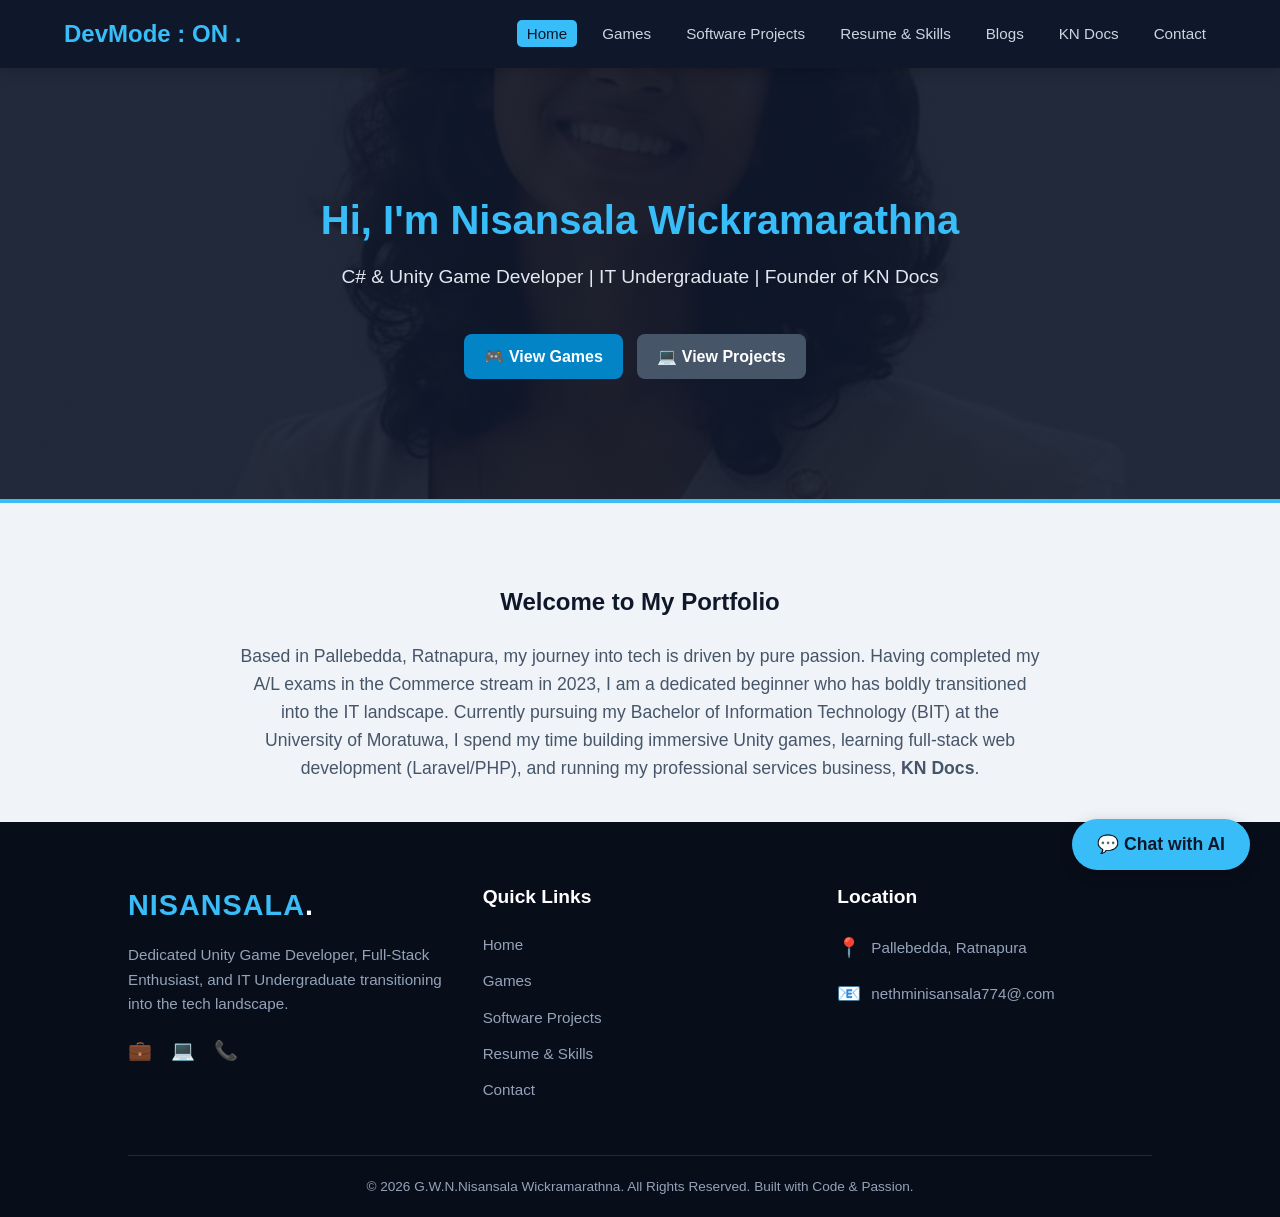
==== index.html @ 27ab781e "myportfolio" ====
<!DOCTYPE html>
<html lang="en">
<head>
    <meta charset="UTF-8">
    <meta name="viewport" content="width=device-width, initial-scale=1.0"> 
    <title>Nisansala | Home</title>
    <link rel="stylesheet" href="style.css">
</head>
<body>
    <nav>
        <div class="logo">DevMode : ON .</div>
        <ul>
            <li><a href="index.html" class="active">Home</a></li>
            <li><a href="games.html">Games</a></li>
            <li><a href="projects.html">Software Projects</a></li>
            <li><a href="skills.html">Resume & Skills</a></li>
            <li><a href="blogs.html">Blogs</a></li>
            <li><a href="kn-docs.html">KN Docs</a></li>
            <li><a href="contact.html">Contact</a></li>
        </ul>
    </nav>

    <div class="page-header" style="padding: 120px 20px; background: linear-gradient(rgba(15, 23, 42, 0.9), rgba(15, 23, 42, 0.9)), url('images/hero-bg.jpg') center/cover;">
        <h1>Hi, I'm Nisansala Wickramarathna</h1>
        <p style="font-size: 1.2rem; max-width: 700px; margin: 0 auto; color: #e2e8f0;">
            C# & Unity Game Developer | IT Undergraduate | Founder of KN Docs
        </p>
        <br>
        <a href="games.html" class="btn">🎮 View Games</a>
        <a href="projects.html" class="btn btn-alt">💻 View Projects</a>
    </div>

    <section style="text-align: center;">
        <h2 style="color: #0f172a; margin-bottom: 20px;">Welcome to My Portfolio</h2>
        <p style="max-width: 800px; margin: 0 auto; color: #475569; font-size: 1.1rem;">
            Based in Pallebedda, Ratnapura, my journey into tech is driven by pure passion. Having completed my A/L exams in the Commerce stream in 2023, I am a dedicated beginner who has boldly transitioned into the IT landscape. Currently pursuing my Bachelor of Information Technology (BIT) at the University of Moratuwa, I spend my time building immersive Unity games, learning full-stack web development (Laravel/PHP), and running my professional services business, <strong>KN Docs</strong>.
        </p>
    </section>

   <footer>
        <div class="footer-container">
            
            <div class="footer-col">
                <div class="footer-logo">NISANSALA<span>.</span></div>
                <p>Dedicated Unity Game Developer, Full-Stack Enthusiast, and IT Undergraduate transitioning into the tech landscape.</p>
                <div class="footer-socials">
                    <a href="www.linkedin.com/in/n-wickramarathna2004" target="_blank" title="LinkedIn">💼</a>
                    <a href="github.com/NethmiNisansalaWickramarathna" target="_blank" title="GitHub">💻</a>
                    <a href="tel:+94704459465" title="Call">📞</a>
                </div>
            </div>

            <div class="footer-col">
                <h3>Quick Links</h3>
                <ul>
                    <li><a href="index.html">Home</a></li>
                    <li><a href="games.html">Games</a></li>
                    <li><a href="projects.html">Software Projects</a></li>
                    <li><a href="skills.html">Resume & Skills</a></li>
                    <li><a href="contact.html">Contact</a></li>
                </ul>
            </div>

            <div class="footer-col">
                <h3>Location</h3>
                <ul>
                    <li style="display: flex; align-items: center; margin-bottom: 15px;">
                        <span style="color: #38bdf8; margin-right: 10px; font-size: 1.2rem;">📍</span> Pallebedda, Ratnapura
                    </li>
                    <li style="display: flex; align-items: center;">
                        <span style="color: #38bdf8; margin-right: 10px; font-size: 1.2rem;">📧</span> nethminisansala774@.com
                    </li>
                </ul>
            </div>
            
        </div>

        <div class="footer-bottom">
            &copy; 2026 G.W.N.Nisansala Wickramarathna. All Rights Reserved. Built with Code & Passion.
        </div>
    </footer>

    <script src="chatbot.js"></script>
 
</body>
</html>
---- style.css ----
* { margin: 0; padding: 0; box-sizing: border-box; font-family: 'Poppins', sans-serif; }

body { 
    background-color: #f0f4f8; 
    color: #334155; 
    line-height: 1.6; 
    /* අලුතින් එකතු කරන කොටස - මේකෙන් සුදු ඉඩ නැති කරනවා */
    display: flex;
    flex-direction: column;
    min-height: 100vh;
}

/* Navigation Menu */
nav { display: flex; justify-content: space-between; align-items: center; padding: 15px 5%; background: #0f172a; color: white; position: sticky; top: 0; z-index: 1000; box-shadow: 0 4px 10px rgba(0,0,0,0.15); }
nav .logo { font-size: 1.5rem; font-weight: bold; color: #38bdf8; }
nav ul { display: flex; list-style: none; flex-wrap: wrap; }
nav ul li { margin-left: 15px; }
nav ul li a { color: #cbd5e1; text-decoration: none; font-weight: 500; transition: 0.3s; padding: 5px 10px; border-radius: 5px; font-size: 0.95rem; }
nav ul li a:hover, nav ul li a.active { background: #38bdf8; color: #0f172a; }

/* Headers and Sections */
.page-header { background: #1e293b; padding: 60px 20px; text-align: center; color: white; margin-bottom: 40px; border-bottom: 4px solid #38bdf8; }
.page-header h1 { font-size: 2.5rem; color: #38bdf8; margin-bottom: 10px; }
section { padding: 40px 10%; max-width: 1400px; margin: 0 auto; }
.grid { display: grid; grid-template-columns: repeat(auto-fit, minmax(320px, 1fr)); gap: 30px; }

/* Cards (Projects, Games, Blogs) */
.card { background: white; border-radius: 12px; overflow: hidden; box-shadow: 0 4px 15px rgba(0,0,0,0.05); transition: 0.3s; border-top: 4px solid #0284c7; }
.card:hover { transform: translateY(-5px); box-shadow: 0 10px 25px rgba(0,0,0,0.1); }
.card video, .card img { width: 100%; height: 200px; object-fit: cover; border-bottom: 1px solid #e2e8f0; }
.card-content { padding: 25px; }
.card-content h3 { color: #0f172a; margin-bottom: 10px; }

/* Image Gallery */
.ss-gallery { display: flex; gap: 10px; margin: 15px 0; overflow-x: auto; padding-bottom: 10px; }
.ss-gallery img { height: 120px; width: auto; border-radius: 8px; border: 1px solid #e2e8f0; }

/* Buttons */
.btn { display: inline-block; padding: 10px 20px; background: #0284c7; color: white; text-decoration: none; border-radius: 8px; font-weight: 600; transition: 0.3s; margin-top: 15px; margin-right: 10px; }
.btn:hover { opacity: 0.9; }
.btn-alt { background: #475569; }
.btn-whatsapp { background: #25D366; }
.btn-youtube { background: #ff0000; }
.btn-itch { background: #fa5c5c; }

/* Contact and CV */
.contact-grid { 
    display: grid; 
    grid-template-columns: repeat(3, 1fr); 
    gap: 30px; 
    text-align: center; 
    align-items: start;
}

/* Mobile Responsive */
@media (max-width: 768px) {
    .contact-grid {
        grid-template-columns: 1fr; 
    }
}

.contact-item { background: white; padding: 30px; border-radius: 10px; box-shadow: 0 4px 10px rgba(0,0,0,0.05); border-bottom: 4px solid #38bdf8; }
.cv-container { width: 100%; height: 70vh; border: 2px solid #cbd5e1; border-radius: 10px; overflow: hidden; box-shadow: 0 10px 30px rgba(0,0,0,0.1); margin-top: 20px; }

/* --- New Professional Footer --- */
footer {
    background: #080d1a;
    color: #94a3b8;
    padding: 60px 10% 20px 10%;
    margin-top: auto; /* මේකෙන් Footer එක යටටම තල්ලු කරනවා */
    font-size: 0.95rem;
}

.footer-container {
    display: grid;
    grid-template-columns: repeat(auto-fit, minmax(250px, 1fr));
    gap: 40px;
    margin-bottom: 40px;
}

.footer-col h3 {
    color: #ffffff;
    margin-bottom: 20px;
    font-size: 1.2rem;
}

.footer-logo {
    font-size: 1.8rem;
    font-weight: 900;
    color: #38bdf8;
    margin-bottom: 15px;
    display: inline-block;
    letter-spacing: 1px;
}
.footer-logo span {
    color: #ffffff;
}

.footer-col p {
    margin-bottom: 20px;
    line-height: 1.6;
}

.footer-socials a {
    color: #94a3b8;
    font-size: 1.2rem;
    margin-right: 15px;
    text-decoration: none;
    transition: 0.3s;
}
.footer-socials a:hover {
    color: #38bdf8;
}

.footer-col ul {
    list-style: none;
}

.footer-col ul li {
    margin-bottom: 12px;
}

.footer-col ul li a {
    color: #94a3b8;
    text-decoration: none;
    transition: 0.3s;
}

.footer-col ul li a:hover {
    color: #38bdf8;
    padding-left: 5px; /* Mouse එක ගෙනිච්චම පොඩ්ඩක් ඉස්සරහට එන ලස්සන effect එකක් */
}

.footer-bottom {
    text-align: center;
    padding-top: 20px;
    border-top: 1px solid #1e293b;
    font-size: 0.85rem;
}

/* --- AI Chatbot Styles --- */
.chat-btn { position: fixed; bottom: 30px; right: 30px; background: #38bdf8; color: #0f172a; border: none; padding: 15px 25px; border-radius: 50px; font-size: 1.1rem; font-weight: bold; cursor: pointer; box-shadow: 0 4px 15px rgba(0,0,0,0.2); z-index: 1001; transition: 0.3s; }
.chat-btn:hover { transform: scale(1.05); background: #0284c7; color: white; }

.chat-popup { display: none; position: fixed; bottom: 90px; right: 30px; width: 320px; background: white; border-radius: 12px; box-shadow: 0 5px 25px rgba(0,0,0,0.2); z-index: 1001; overflow: hidden; flex-direction: column; border: 1px solid #e2e8f0; }
.chat-header { background: #0f172a; color: white; padding: 15px; font-weight: bold; display: flex; justify-content: space-between; align-items: center; }
.chat-header button { background: transparent; border: none; color: white; cursor: pointer; font-size: 1.2rem; }

.chat-box { height: 320px; padding: 15px; overflow-y: auto; display: flex; flex-direction: column; gap: 10px; background: #f0f4f8; }
.chat-msg { max-width: 85%; padding: 12px 15px; border-radius: 15px; font-size: 0.9rem; line-height: 1.4; }
.bot-msg { background: white; color: #334155; align-self: flex-start; border-bottom-left-radius: 2px; box-shadow: 0 2px 5px rgba(0,0,0,0.05); }
.user-msg { background: #38bdf8; color: #0f172a; align-self: flex-end; border-bottom-right-radius: 2px; font-weight: 500; }

.chat-input-area { display: flex; padding: 15px; background: white; border-top: 1px solid #e2e8f0; }
.chat-input-area input { flex: 1; padding: 10px 15px; border: 1px solid #cbd5e1; border-radius: 20px; outline: none; font-family: 'Poppins', sans-serif; }
.chat-input-area button { background: #0f172a; color: white; border: none; padding: 8px 18px; margin-left: 10px; border-radius: 20px; cursor: pointer; font-weight: bold; transition: 0.3s; }
.chat-input-area button:hover { background: #0284c7; }

/* --- Project Filter Buttons --- */
.filter-container {
    display: flex;
    justify-content: center;
    gap: 15px;
    flex-wrap: wrap;
    margin-bottom: 40px;
}

.filter-btn {
    padding: 8px 25px;
    background: transparent;
    border: 2px solid #38bdf8;
    color: #0f172a;
    border-radius: 25px;
    cursor: pointer;
    font-weight: 600;
    transition: 0.3s;
    font-size: 0.95rem;
}

.filter-btn:hover, .filter-btn.active {
    background: #38bdf8;
    color: #0f172a;
}

/* හැංගෙන Projects වලට */
.project-card.hide {
    display: none;
}
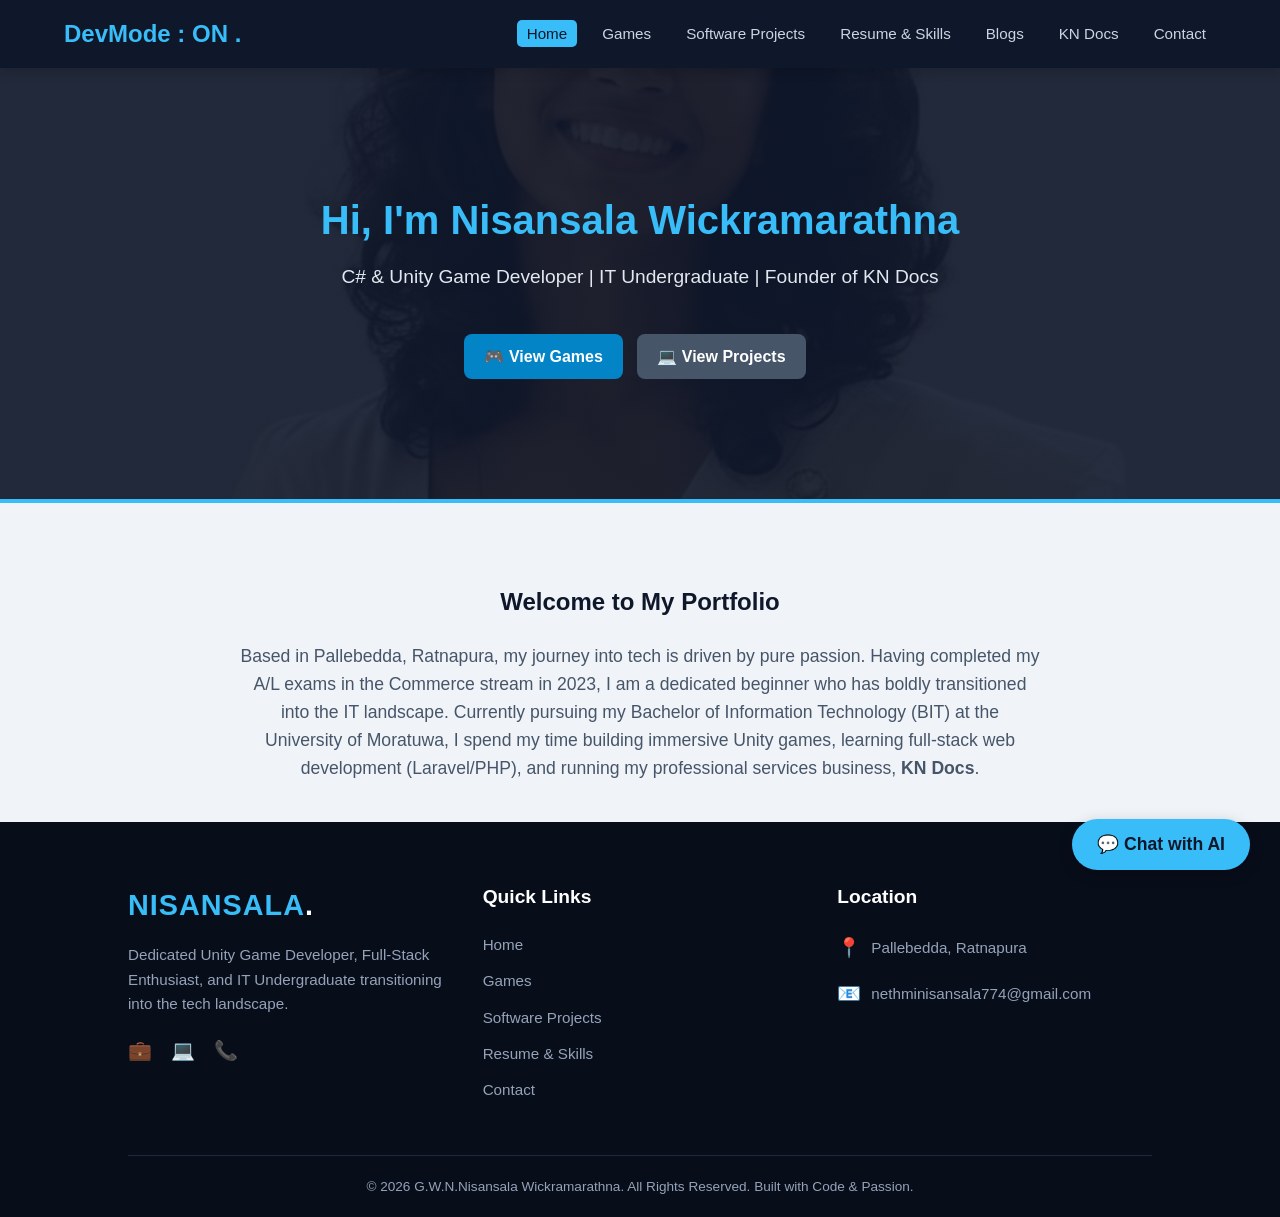
==== commit 03a520c6: "Update index.html" ====
--- a/index.html
+++ b/index.html
@@ -3,7 +3,7 @@
 <head>
     <meta charset="UTF-8">
     <meta name="viewport" content="width=device-width, initial-scale=1.0"> 
-    <title>Nisansala | Home</title>
+    <title>Nisansala Wickramarathna | Home</title>
     <link rel="stylesheet" href="style.css">
 </head>
 <body>
@@ -68,7 +68,7 @@
                         <span style="color: #38bdf8; margin-right: 10px; font-size: 1.2rem;">📍</span> Pallebedda, Ratnapura
                     </li>
                     <li style="display: flex; align-items: center;">
-                        <span style="color: #38bdf8; margin-right: 10px; font-size: 1.2rem;">📧</span> nethminisansala774@.com
+                        <span style="color: #38bdf8; margin-right: 10px; font-size: 1.2rem;">📧</span> nethminisansala774@gmail.com
                     </li>
                 </ul>
             </div>
@@ -83,4 +83,4 @@
     <script src="chatbot.js"></script>
  
 </body>
-</html>+</html>
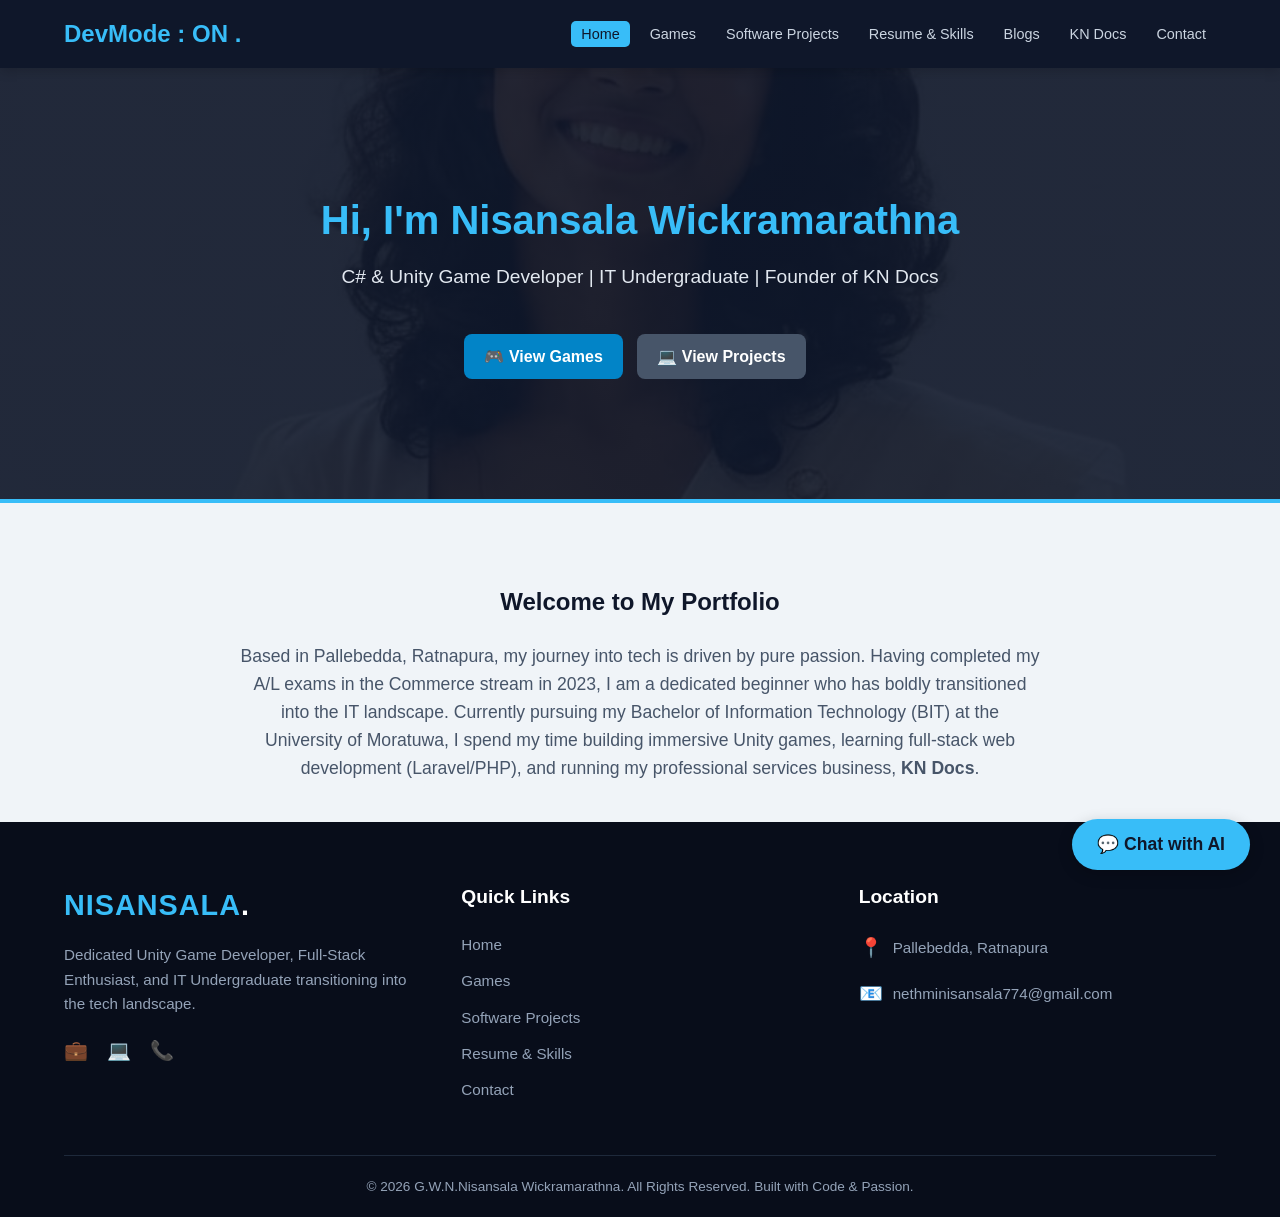
==== commit 26749b43: "Update index.html" ====
--- a/index.html
+++ b/index.html
@@ -44,8 +44,8 @@
                 <div class="footer-logo">NISANSALA<span>.</span></div>
                 <p>Dedicated Unity Game Developer, Full-Stack Enthusiast, and IT Undergraduate transitioning into the tech landscape.</p>
                 <div class="footer-socials">
-                    <a href="www.linkedin.com/in/n-wickramarathna2004" target="_blank" title="LinkedIn">💼</a>
-                    <a href="github.com/NethmiNisansalaWickramarathna" target="_blank" title="GitHub">💻</a>
+                    <a href="https://www.linkedin.com/in/n-wickramarathna2004" target="_blank" title="LinkedIn">💼</a>
+                    <a href="https://github.com/NethmiNisansalaWickramarathna" target="_blank" title="GitHub">💻</a>
                     <a href="tel:+94704459465" title="Call">📞</a>
                 </div>
             </div>
--- a/style.css
+++ b/style.css
@@ -1,188 +1,612 @@
-* { margin: 0; padding: 0; box-sizing: border-box; font-family: 'Poppins', sans-serif; }
+/* =========================================
+   BASE RESET & FONTS
+   ========================================= */
+* { 
+    margin: 0; 
+    padding: 0; 
+    box-sizing: border-box; 
+    font-family: 'Poppins', sans-serif; 
+}
+
+html, body {
+    overflow-x: hidden;
+    width: 100%;
+}
 
 body { 
     background-color: #f0f4f8; 
     color: #334155; 
     line-height: 1.6; 
-    /* අලුතින් එකතු කරන කොටස - මේකෙන් සුදු ඉඩ නැති කරනවා */
     display: flex;
     flex-direction: column;
     min-height: 100vh;
 }
 
-/* Navigation Menu */
-nav { display: flex; justify-content: space-between; align-items: center; padding: 15px 5%; background: #0f172a; color: white; position: sticky; top: 0; z-index: 1000; box-shadow: 0 4px 10px rgba(0,0,0,0.15); }
-nav .logo { font-size: 1.5rem; font-weight: bold; color: #38bdf8; }
-nav ul { display: flex; list-style: none; flex-wrap: wrap; }
-nav ul li { margin-left: 15px; }
-nav ul li a { color: #cbd5e1; text-decoration: none; font-weight: 500; transition: 0.3s; padding: 5px 10px; border-radius: 5px; font-size: 0.95rem; }
-nav ul li a:hover, nav ul li a.active { background: #38bdf8; color: #0f172a; }
-
-/* Headers and Sections */
-.page-header { background: #1e293b; padding: 60px 20px; text-align: center; color: white; margin-bottom: 40px; border-bottom: 4px solid #38bdf8; }
-.page-header h1 { font-size: 2.5rem; color: #38bdf8; margin-bottom: 10px; }
-section { padding: 40px 10%; max-width: 1400px; margin: 0 auto; }
-.grid { display: grid; grid-template-columns: repeat(auto-fit, minmax(320px, 1fr)); gap: 30px; }
-
-/* Cards (Projects, Games, Blogs) */
-.card { background: white; border-radius: 12px; overflow: hidden; box-shadow: 0 4px 15px rgba(0,0,0,0.05); transition: 0.3s; border-top: 4px solid #0284c7; }
-.card:hover { transform: translateY(-5px); box-shadow: 0 10px 25px rgba(0,0,0,0.1); }
-.card video, .card img { width: 100%; height: 200px; object-fit: cover; border-bottom: 1px solid #e2e8f0; }
-.card-content { padding: 25px; }
-.card-content h3 { color: #0f172a; margin-bottom: 10px; }
-
-/* Image Gallery */
-.ss-gallery { display: flex; gap: 10px; margin: 15px 0; overflow-x: auto; padding-bottom: 10px; }
-.ss-gallery img { height: 120px; width: auto; border-radius: 8px; border: 1px solid #e2e8f0; }
-
-/* Buttons */
-.btn { display: inline-block; padding: 10px 20px; background: #0284c7; color: white; text-decoration: none; border-radius: 8px; font-weight: 600; transition: 0.3s; margin-top: 15px; margin-right: 10px; }
-.btn:hover { opacity: 0.9; }
+/* =========================================
+   NAVIGATION
+   ========================================= */
+nav { 
+    display: flex; 
+    justify-content: space-between; 
+    align-items: center; 
+    padding: 15px 5%; 
+    background: #0f172a; 
+    color: white; 
+    position: sticky; 
+    top: 0; 
+    z-index: 1000; 
+    box-shadow: 0 4px 10px rgba(0,0,0,0.15); 
+}
+nav .logo { 
+    font-size: 1.5rem; 
+    font-weight: bold; 
+    color: #38bdf8; 
+    flex-shrink: 0;
+}
+nav ul { 
+    display: flex; 
+    list-style: none; 
+    flex-wrap: wrap; 
+    gap: 5px;
+}
+nav ul li { 
+    margin-left: 5px; 
+}
+nav ul li a { 
+    color: #cbd5e1; 
+    text-decoration: none; 
+    font-weight: 500; 
+    transition: 0.3s; 
+    padding: 5px 10px; 
+    border-radius: 5px; 
+    font-size: 0.9rem; 
+    white-space: nowrap;
+}
+nav ul li a:hover, 
+nav ul li a.active { 
+    background: #38bdf8; 
+    color: #0f172a; 
+}
+
+/* =========================================
+   PAGE HEADER
+   ========================================= */
+.page-header { 
+    background: #1e293b; 
+    padding: 60px 20px; 
+    text-align: center; 
+    color: white; 
+    margin-bottom: 40px; 
+    border-bottom: 4px solid #38bdf8; 
+}
+.page-header h1 { 
+    font-size: 2.5rem; 
+    color: #38bdf8; 
+    margin-bottom: 10px; 
+}
+
+/* =========================================
+   SECTIONS & GRID
+   ========================================= */
+section { 
+    padding: 40px 5%; 
+    width: 100%;
+    max-width: 1400px; 
+    margin: 0 auto; 
+    box-sizing: border-box;
+}
+
+.grid { 
+    display: grid; 
+    grid-template-columns: repeat(auto-fit, minmax(300px, 1fr)); 
+    gap: 30px; 
+}
+
+/* =========================================
+   CARDS
+   ========================================= */
+.card { 
+    background: white; 
+    border-radius: 12px; 
+    overflow: hidden; 
+    box-shadow: 0 4px 15px rgba(0,0,0,0.05); 
+    transition: transform 0.3s, box-shadow 0.3s; 
+    border-top: 4px solid #0284c7; 
+    width: 100%;
+}
+.card:hover { 
+    transform: translateY(-5px); 
+    box-shadow: 0 10px 25px rgba(0,0,0,0.1); 
+}
+.card video, 
+.card img { 
+    width: 100%; 
+    height: 200px; 
+    object-fit: cover; 
+    border-bottom: 1px solid #e2e8f0; 
+    display: block;
+}
+.card-content { 
+    padding: 25px; 
+}
+.card-content h3 { 
+    color: #0f172a; 
+    margin-bottom: 10px; 
+}
+
+/* =========================================
+   IMAGE GALLERY
+   ========================================= */
+.ss-gallery { 
+    display: flex; 
+    gap: 10px; 
+    margin: 15px 0; 
+    overflow-x: auto; 
+    padding-bottom: 10px; 
+    -webkit-overflow-scrolling: touch;
+}
+.ss-gallery img { 
+    height: 120px; 
+    width: auto; 
+    flex-shrink: 0;
+    border-radius: 8px; 
+    border: 1px solid #e2e8f0; 
+}
+
+/* =========================================
+   BUTTONS
+   ========================================= */
+.btn { 
+    display: inline-block; 
+    padding: 10px 20px; 
+    background: #0284c7; 
+    color: white; 
+    text-decoration: none; 
+    border-radius: 8px; 
+    font-weight: 600; 
+    transition: 0.3s; 
+    margin-top: 15px; 
+    margin-right: 10px; 
+}
+.btn:hover { 
+    opacity: 0.85; 
+    transform: translateY(-1px);
+}
 .btn-alt { background: #475569; }
 .btn-whatsapp { background: #25D366; }
 .btn-youtube { background: #ff0000; }
 .btn-itch { background: #fa5c5c; }
 
-/* Contact and CV */
+/* =========================================
+   CONTACT PAGE
+   ========================================= */
 .contact-grid { 
     display: grid; 
     grid-template-columns: repeat(3, 1fr); 
     gap: 30px; 
-    text-align: center; 
-    align-items: start;
-}
-
-/* Mobile Responsive */
-@media (max-width: 768px) {
-    .contact-grid {
-        grid-template-columns: 1fr; 
-    }
-}
-
-.contact-item { background: white; padding: 30px; border-radius: 10px; box-shadow: 0 4px 10px rgba(0,0,0,0.05); border-bottom: 4px solid #38bdf8; }
-.cv-container { width: 100%; height: 70vh; border: 2px solid #cbd5e1; border-radius: 10px; overflow: hidden; box-shadow: 0 10px 30px rgba(0,0,0,0.1); margin-top: 20px; }
-
-/* --- New Professional Footer --- */
+    width: 100%;
+    box-sizing: border-box;
+}
+
+.contact-item { 
+    background: white; 
+    padding: 30px; 
+    border-radius: 10px; 
+    box-shadow: 0 4px 10px rgba(0,0,0,0.05); 
+    border-bottom: 4px solid #38bdf8;
+    word-wrap: break-word;
+    overflow-wrap: break-word;
+    min-width: 0; /* FIX: grid item overflow prevent karanawa */
+}
+
+/* All text inside contact items wrap properly */
+.contact-item * {
+    word-wrap: break-word;
+    overflow-wrap: break-word;
+    max-width: 100%;
+}
+
+/* =========================================
+   CV / RESUME
+   ========================================= */
+.cv-container { 
+    width: 100%; 
+    height: 70vh; 
+    border: 2px solid #cbd5e1; 
+    border-radius: 10px; 
+    overflow: hidden; 
+    box-shadow: 0 10px 30px rgba(0,0,0,0.1); 
+    margin-top: 20px; 
+}
+
+/* =========================================
+   FOOTER
+   ========================================= */
 footer {
     background: #080d1a;
     color: #94a3b8;
-    padding: 60px 10% 20px 10%;
-    margin-top: auto; /* මේකෙන් Footer එක යටටම තල්ලු කරනවා */
+    padding: 60px 5% 20px 5%;
+    margin-top: auto;
     font-size: 0.95rem;
+    width: 100%;
+    box-sizing: border-box;
 }
 
 .footer-container {
     display: grid;
-    grid-template-columns: repeat(auto-fit, minmax(250px, 1fr));
+    grid-template-columns: repeat(3, 1fr);
     gap: 40px;
     margin-bottom: 40px;
-}
-
-.footer-col h3 {
-    color: #ffffff;
-    margin-bottom: 20px;
-    font-size: 1.2rem;
-}
-
-.footer-logo {
-    font-size: 1.8rem;
-    font-weight: 900;
-    color: #38bdf8;
-    margin-bottom: 15px;
-    display: inline-block;
-    letter-spacing: 1px;
-}
-.footer-logo span {
-    color: #ffffff;
-}
-
-.footer-col p {
-    margin-bottom: 20px;
-    line-height: 1.6;
-}
-
-.footer-socials a {
-    color: #94a3b8;
-    font-size: 1.2rem;
-    margin-right: 15px;
-    text-decoration: none;
-    transition: 0.3s;
-}
-.footer-socials a:hover {
-    color: #38bdf8;
-}
-
-.footer-col ul {
-    list-style: none;
-}
-
-.footer-col ul li {
-    margin-bottom: 12px;
-}
-
-.footer-col ul li a {
-    color: #94a3b8;
-    text-decoration: none;
-    transition: 0.3s;
-}
-
-.footer-col ul li a:hover {
-    color: #38bdf8;
-    padding-left: 5px; /* Mouse එක ගෙනිච්චම පොඩ්ඩක් ඉස්සරහට එන ලස්සන effect එකක් */
-}
-
-.footer-bottom {
-    text-align: center;
-    padding-top: 20px;
-    border-top: 1px solid #1e293b;
-    font-size: 0.85rem;
-}
-
-/* --- AI Chatbot Styles --- */
-.chat-btn { position: fixed; bottom: 30px; right: 30px; background: #38bdf8; color: #0f172a; border: none; padding: 15px 25px; border-radius: 50px; font-size: 1.1rem; font-weight: bold; cursor: pointer; box-shadow: 0 4px 15px rgba(0,0,0,0.2); z-index: 1001; transition: 0.3s; }
-.chat-btn:hover { transform: scale(1.05); background: #0284c7; color: white; }
-
-.chat-popup { display: none; position: fixed; bottom: 90px; right: 30px; width: 320px; background: white; border-radius: 12px; box-shadow: 0 5px 25px rgba(0,0,0,0.2); z-index: 1001; overflow: hidden; flex-direction: column; border: 1px solid #e2e8f0; }
-.chat-header { background: #0f172a; color: white; padding: 15px; font-weight: bold; display: flex; justify-content: space-between; align-items: center; }
-.chat-header button { background: transparent; border: none; color: white; cursor: pointer; font-size: 1.2rem; }
-
-.chat-box { height: 320px; padding: 15px; overflow-y: auto; display: flex; flex-direction: column; gap: 10px; background: #f0f4f8; }
-.chat-msg { max-width: 85%; padding: 12px 15px; border-radius: 15px; font-size: 0.9rem; line-height: 1.4; }
-.bot-msg { background: white; color: #334155; align-self: flex-start; border-bottom-left-radius: 2px; box-shadow: 0 2px 5px rgba(0,0,0,0.05); }
-.user-msg { background: #38bdf8; color: #0f172a; align-self: flex-end; border-bottom-right-radius: 2px; font-weight: 500; }
-
-.chat-input-area { display: flex; padding: 15px; background: white; border-top: 1px solid #e2e8f0; }
-.chat-input-area input { flex: 1; padding: 10px 15px; border: 1px solid #cbd5e1; border-radius: 20px; outline: none; font-family: 'Poppins', sans-serif; }
-.chat-input-area button { background: #0f172a; color: white; border: none; padding: 8px 18px; margin-left: 10px; border-radius: 20px; cursor: pointer; font-weight: bold; transition: 0.3s; }
-.chat-input-area button:hover { background: #0284c7; }
-
-/* --- Project Filter Buttons --- */
-.filter-container {
-    display: flex;
-    justify-content: center;
-    gap: 15px;
-    flex-wrap: wrap;
-    margin-bottom: 40px;
-}
-
-.filter-btn {
-    padding: 8px 25px;
-    background: transparent;
-    border: 2px solid #38bdf8;
-    color: #0f172a;
-    border-radius: 25px;
-    cursor: pointer;
-    font-weight: 600;
-    transition: 0.3s;
-    font-size: 0.95rem;
-}
-
-.filter-btn:hover, .filter-btn.active {
-    background: #38bdf8;
-    color: #0f172a;
-}
-
-/* හැංගෙන Projects වලට */
-.project-card.hide {
-    display: none;
-}+    width: 100%;
+    box-sizing: border-box;
+}
+
+.footer-col h3 { 
+    color: #ffffff; 
+    margin-bottom: 20px; 
+    font-size: 1.2rem; 
+}
+.footer-logo { 
+    font-size: 1.8rem; 
+    font-weight: 900; 
+    color: #38bdf8; 
+    margin-bottom: 15px; 
+    display: inline-block; 
+    letter-spacing: 1px; 
+}
+.footer-logo span { 
+    color: #ffffff; 
+}
+.footer-col p { 
+    margin-bottom: 20px; 
+    line-height: 1.6; 
+    word-wrap: break-word;
+    overflow-wrap: break-word;
+}
+.footer-socials a { 
+    color: #94a3b8; 
+    font-size: 1.2rem; 
+    margin-right: 15px; 
+    text-decoration: none; 
+    transition: 0.3s; 
+}
+.footer-socials a:hover { 
+    color: #38bdf8; 
+}
+.footer-col ul { 
+    list-style: none; 
+}
+.footer-col ul li { 
+    margin-bottom: 12px; 
+}
+.footer-col ul li a { 
+    color: #94a3b8; 
+    text-decoration: none; 
+    transition: color 0.3s, padding-left 0.3s; 
+}
+.footer-col ul li a:hover { 
+    color: #38bdf8; 
+    padding-left: 5px; 
+}
+.footer-bottom { 
+    text-align: center; 
+    padding-top: 20px; 
+    border-top: 1px solid #1e293b; 
+    font-size: 0.85rem; 
+}
+
+/* =========================================
+   AI CHATBOT
+   ========================================= */
+.chat-btn { 
+    position: fixed; 
+    bottom: 30px; 
+    right: 30px; 
+    background: #38bdf8; 
+    color: #0f172a; 
+    border: none; 
+    padding: 15px 25px; 
+    border-radius: 50px; 
+    font-size: 1.1rem; 
+    font-weight: bold; 
+    cursor: pointer; 
+    box-shadow: 0 4px 15px rgba(0,0,0,0.2); 
+    z-index: 1001; 
+    transition: 0.3s; 
+}
+.chat-btn:hover { 
+    transform: scale(1.05); 
+    background: #0284c7; 
+    color: white; 
+}
+
+.chat-popup { 
+    display: none; 
+    position: fixed; 
+    bottom: 90px; 
+    right: 30px; 
+    width: 320px; 
+    background: white; 
+    border-radius: 12px; 
+    box-shadow: 0 5px 25px rgba(0,0,0,0.2); 
+    z-index: 1001; 
+    overflow: hidden; 
+    flex-direction: column; 
+    border: 1px solid #e2e8f0; 
+}
+.chat-header { 
+    background: #0f172a; 
+    color: white; 
+    padding: 15px; 
+    font-weight: bold; 
+    display: flex; 
+    justify-content: space-between; 
+    align-items: center; 
+}
+.chat-header button { 
+    background: transparent; 
+    border: none; 
+    color: white; 
+    cursor: pointer; 
+    font-size: 1.2rem; 
+}
+
+.chat-box { 
+    height: 320px; 
+    padding: 15px; 
+    overflow-y: auto; 
+    display: flex; 
+    flex-direction: column; 
+    gap: 10px; 
+    background: #f0f4f8; 
+}
+.chat-msg { 
+    max-width: 85%; 
+    padding: 12px 15px; 
+    border-radius: 15px; 
+    font-size: 0.9rem; 
+    line-height: 1.4; 
+    word-wrap: break-word;
+    overflow-wrap: break-word;
+}
+.bot-msg { 
+    background: white; 
+    color: #334155; 
+    align-self: flex-start; 
+    border-bottom-left-radius: 2px; 
+    box-shadow: 0 2px 5px rgba(0,0,0,0.05); 
+}
+.user-msg { 
+    background: #38bdf8; 
+    color: #0f172a; 
+    align-self: flex-end; 
+    border-bottom-right-radius: 2px; 
+    font-weight: 500; 
+}
+
+.chat-input-area { 
+    display: flex; 
+    padding: 15px; 
+    background: white; 
+    border-top: 1px solid #e2e8f0; 
+}
+.chat-input-area input { 
+    flex: 1; 
+    padding: 10px 15px; 
+    border: 1px solid #cbd5e1; 
+    border-radius: 20px; 
+    outline: none; 
+    font-family: 'Poppins', sans-serif; 
+    min-width: 0; /* FIX: input overflow prevent */
+}
+.chat-input-area button { 
+    background: #0f172a; 
+    color: white; 
+    border: none; 
+    padding: 8px 18px; 
+    margin-left: 10px; 
+    border-radius: 20px; 
+    cursor: pointer; 
+    font-weight: bold; 
+    transition: 0.3s; 
+    flex-shrink: 0;
+}
+.chat-input-area button:hover { 
+    background: #0284c7; 
+}
+
+/* =========================================
+   PROJECT FILTER BUTTONS
+   ========================================= */
+.filter-container { 
+    display: flex; 
+    justify-content: center; 
+    gap: 15px; 
+    flex-wrap: wrap; 
+    margin-bottom: 40px; 
+}
+.filter-btn { 
+    padding: 8px 25px; 
+    background: transparent; 
+    border: 2px solid #38bdf8; 
+    color: #0f172a; 
+    border-radius: 25px; 
+    cursor: pointer; 
+    font-weight: 600; 
+    transition: 0.3s; 
+    font-size: 0.95rem; 
+}
+.filter-btn:hover, 
+.filter-btn.active { 
+    background: #38bdf8; 
+    color: #0f172a; 
+}
+.project-card.hide { 
+    display: none; 
+}
+
+/* =========================================
+   TABLET VIEW (max-width: 1024px)
+   ========================================= */
+@media (max-width: 1024px) {
+    .grid { 
+        grid-template-columns: repeat(2, 1fr); 
+        gap: 20px; 
+    }
+    
+    .contact-grid {
+        grid-template-columns: repeat(2, 1fr);
+    }
+    
+    .footer-container {
+        grid-template-columns: repeat(2, 1fr);
+        gap: 30px;
+    }
+    
+    .page-header h1 { 
+        font-size: 2rem; 
+    }
+    
+    nav ul li a {
+        font-size: 0.82rem;
+        padding: 4px 8px;
+    }
+}
+
+/* =========================================
+   MOBILE VIEW (max-width: 768px)
+   ========================================= */
+@media (max-width: 768px) {
+    /* Typography */
+    h1 { font-size: 2rem !important; }
+    h2 { font-size: 1.5rem !important; }
+    .page-header h1 { font-size: 1.8rem !important; }
+    .page-header { padding: 40px 15px; margin-bottom: 25px; }
+
+    /* Section Padding */
+    section {
+        padding: 25px 15px;
+    }
+
+    /* Navigation */
+    nav { 
+        flex-direction: column; 
+        align-items: flex-start;
+        padding: 12px 5%;
+        gap: 10px;
+    }
+    nav ul { 
+        flex-wrap: wrap; 
+        justify-content: flex-start; 
+        gap: 6px;
+        width: 100%;
+    }
+    nav ul li { 
+        margin: 0; 
+    }
+    nav ul li a {
+        font-size: 0.8rem;
+        padding: 4px 8px;
+    }
+
+    /* Grid - single column */
+    .grid { 
+        grid-template-columns: 1fr !important;
+        gap: 20px;
+    }
+
+    /* Cards full width */
+    .card {
+        width: 100%;
+    }
+
+    /* Images */
+    img { 
+        max-width: 100%; 
+        height: auto; 
+    }
+    .card img,
+    .project-card img { 
+        width: 100%; 
+        height: 200px; 
+        object-fit: cover; 
+    }
+
+    /* Contact grid - single column */
+    .contact-grid { 
+        grid-template-columns: 1fr !important;
+        gap: 15px;
+        padding: 0;
+    }
+
+    .contact-item {
+        width: 100% !important;
+        max-width: 100% !important;
+        box-sizing: border-box !important;
+        padding: 20px !important;
+    }
+
+    /* Footer - single column */
+    .footer-container { 
+        grid-template-columns: 1fr !important;
+        gap: 30px;
+    }
+
+    footer {
+        padding: 40px 5% 20px 5%;
+    }
+
+    /* Filter buttons */
+    .filter-container {
+        gap: 10px;
+    }
+    .filter-btn {
+        padding: 6px 16px;
+        font-size: 0.85rem;
+    }
+
+    /* Chat button */
+    .chat-btn { 
+        bottom: 15px; 
+        right: 15px; 
+        font-size: 0.9rem; 
+        padding: 10px 15px; 
+    }
+
+    /* Chat popup */
+    .chat-popup {
+        width: calc(100vw - 30px);
+        right: 15px;
+        bottom: 75px;
+    }
+
+    /* Word wrap everywhere */
+    p, a, span, li, td, th {
+        word-wrap: break-word !important;
+        overflow-wrap: break-word !important;
+    }
+}
+
+/* =========================================
+   SMALL MOBILE (max-width: 480px)
+   ========================================= */
+@media (max-width: 480px) {
+    .page-header h1 { font-size: 1.5rem !important; }
+    
+    nav .logo { font-size: 1.2rem; }
+    
+    .btn {
+        display: block;
+        width: 100%;
+        text-align: center;
+        margin-right: 0;
+        margin-bottom: 8px;
+    }
+
+    .footer-logo { font-size: 1.4rem; }
+
+    .chat-popup {
+        width: calc(100vw - 20px);
+        right: 10px;
+    }
+}
